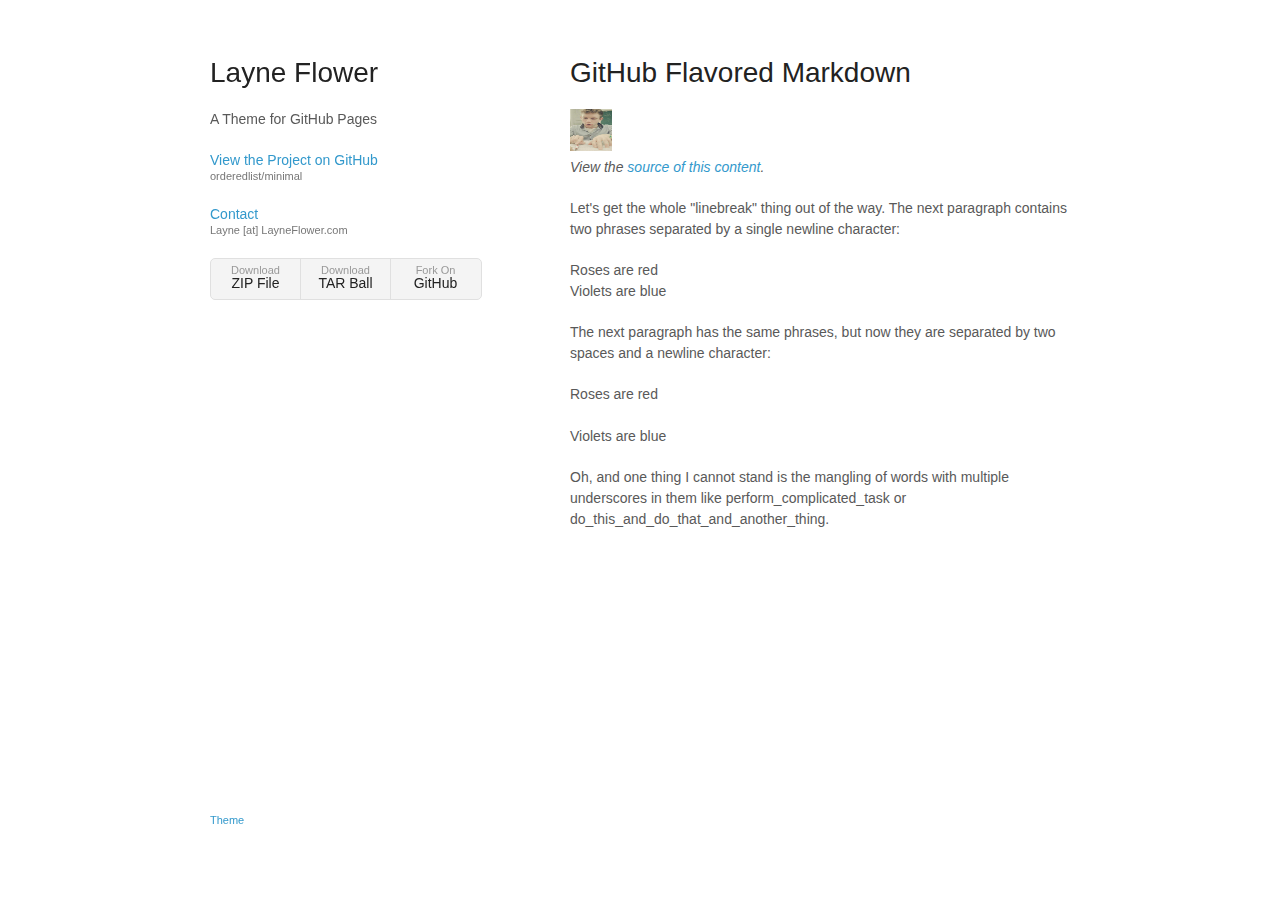
==== Teaching.html @ b363e6a5 "Update Teaching.html" ====
<!doctype html>
<html>
  <head>
    <meta charset="utf-8">
    <meta http-equiv="X-UA-Compatible" content="chrome=1">
    <title>Layne Flower</title>

    <link rel="stylesheet" href="stylesheets/styles.css">
    <link rel="stylesheet" href="stylesheets/pygment_trac.css">
    <meta name="viewport" content="width=device-width">
    <!--[if lt IE 9]>
    <script src="//html5shiv.googlecode.com/svn/trunk/html5.js"></script>
    <![endif]-->
  </head>
  <body>
    <div class="wrapper">
      <header>
        <h1>Layne Flower</h1>
        <p>A Theme for GitHub Pages</p>
        <p class="view"><a href="http://github.com/orderedlist/minimal">View the Project on GitHub <small>orderedlist/minimal</small></a></p>
        <p class="view"><a href="mailto:Layne@LayneFlower.com">Contact <small>Layne [at] LayneFlower.com</small></a></p>
        <ul>
          <li><a href="https://github.com/orderedlist/minimal/zipball/master">Download <strong>ZIP File</strong></a></li>
          <li><a href="https://github.com/orderedlist/minimal/tarball/master">Download <strong>TAR Ball</strong></a></li>
          <li><a href="http://github.com/orderedlist/minimal">Fork On <strong>GitHub</strong></a></li>
        </ul>
      </header>
      <section>
        <h1>GitHub Flavored Markdown</h1>
        <img src="photos/Teaching.jpg" alt="Providing feedback to a student." height="42" width="42">
        <p><em>View the <a href="http://github.github.com/github-flavored-markdown/sample_content.html">source of this content</a>.</em></p>

        <p>Let's get the whole "linebreak" thing out of the way. The next paragraph contains two phrases separated by a single newline character:</p>

        <p>Roses are red<br>
        Violets are blue</p>

        <p>The next paragraph has the same phrases, but now they are separated by two spaces and a newline character:</p>

        <p>Roses are red<br><br>
        Violets are blue</p>

        <p>Oh, and one thing I cannot stand is the mangling of words with multiple underscores in them like perform_complicated_task or do_this_and_do_that_and_another_thing.</p>

      </section>
      <footer>
        <p><small><a href="https://github.com/orderedlist/minimal">Theme</a></small></p>
      </footer>
    </div>
    <script src="javascripts/scale.fix.js"></script>
  </body>
</html>
---- stylesheets/styles.css ----
body {
  background-color: #fff;
  padding:50px;
  font: 14px/1.5 -apple-system, BlinkMacSystemFont, "Segoe UI", Roboto, Oxygen, Ubuntu, Cantarell, "Fira Sans", "Droid Sans", "Helvetica Neue", Arial, sans-serif, "Apple Color Emoji", "Segoe UI Emoji", "Segoe UI Symbol";
  color:#595959;
  font-weight:400;
}

h1, h2, h3, h4, h5, h6 {
  color:#222;
  margin:0 0 20px;
}

p, ul, ol, table, pre, dl {
  margin:0 0 20px;
}

h1, h2, h3 {
  line-height:1.1;
}

h1 {
  font-size:28px;
  font-weight: 500;
}

h2 {
  color:#393939;
  font-weight: 500;
}

h3, h4, h5, h6 {
  color:#494949;
  font-weight: 500;
}

a {
  color:#39c;
  text-decoration:none;
}

a:hover {
  color:#069;
}

a small {
  font-size:11px;
  color:#777;
  margin-top:-0.3em;
  display:block;
}

a:hover small {
  color:#777;
}

.wrapper {
  width:860px;
  margin:0 auto;
}

blockquote {
  border-left:1px solid #e5e5e5;
  margin:0;
  padding:0 0 0 20px;
  font-style:italic;
}

code, pre {
  font-family:Monaco, Bitstream Vera Sans Mono, Lucida Console, Terminal, Consolas, Liberation Mono, DejaVu Sans Mono, Courier New, monospace;
  color:#333;
  font-size:12px;
}

pre {
  padding:8px 15px;
  background: #f8f8f8;
  border-radius:5px;
  border:1px solid #e5e5e5;
  overflow-x: auto;
}

table {
  width:100%;
  border-collapse:collapse;
}

th, td {
  text-align:left;
  padding:5px 10px;
  border-bottom:1px solid #e5e5e5;
}

dt {
  color:#444;
  font-weight:500;
}

th {
  color:#444;
}

img {
  max-width:100%;
}

header {
  width:270px;
  float:left;
  position:fixed;
  -webkit-font-smoothing:subpixel-antialiased;
}

header ul {
  list-style:none;
  height:40px;
  padding:0;
  background: #f4f4f4;
  border-radius:5px;
  border:1px solid #e0e0e0;
  width:270px;
}

header li {
  width:89px;
  float:left;
  border-right:1px solid #e0e0e0;
  height:40px;
}

header li:first-child a {
  border-radius:5px 0 0 5px;
}

header li:last-child a {
  border-radius:0 5px 5px 0;
}

header ul a {
  line-height:1;
  font-size:11px;
  color:#999;
  display:block;
  text-align:center;
  padding-top:6px;
  height:34px;
}

header ul a:hover {
  color:#999;
}

header ul a:active {
  background-color:#f0f0f0;
}

strong {
  color:#222;
  font-weight:500;
}

header ul li + li + li {
  border-right:none;
  width:89px;
}

header ul a strong {
  font-size:14px;
  display:block;
  color:#222;
}

section {
  width:500px;
  float:right;
  padding-bottom:50px;
}

small {
  font-size:11px;
}

hr {
  border:0;
  background:#e5e5e5;
  height:1px;
  margin:0 0 20px;
}

footer {
  width:270px;
  float:left;
  position:fixed;
  bottom:50px;
  -webkit-font-smoothing:subpixel-antialiased;
}

@media print, screen and (max-width: 960px) {

  div.wrapper {
    width:auto;
    margin:0;
  }

  header, section, footer {
    float:none;
    position:static;
    width:auto;
  }

  header {
    padding-right:320px;
  }

  section {
    border:1px solid #e5e5e5;
    border-width:1px 0;
    padding:20px 0;
    margin:0 0 20px;
  }

  header a small {
    display:inline;
  }

  header ul {
    position:absolute;
    right:50px;
    top:52px;
  }
}

@media print, screen and (max-width: 720px) {
  body {
    word-wrap:break-word;
  }

  header {
    padding:0;
  }

  header ul, header p.view {
    position:static;
  }

  pre, code {
    word-wrap:normal;
  }
}

@media print, screen and (max-width: 480px) {
  body {
    padding:15px;
  }

  header ul {
    width:99%;
  }

  header li, header ul li + li + li {
    width:33%;
  }
}

@media print {
  body {
    padding:0.4in;
    font-size:12pt;
    color:#444;
  }
}
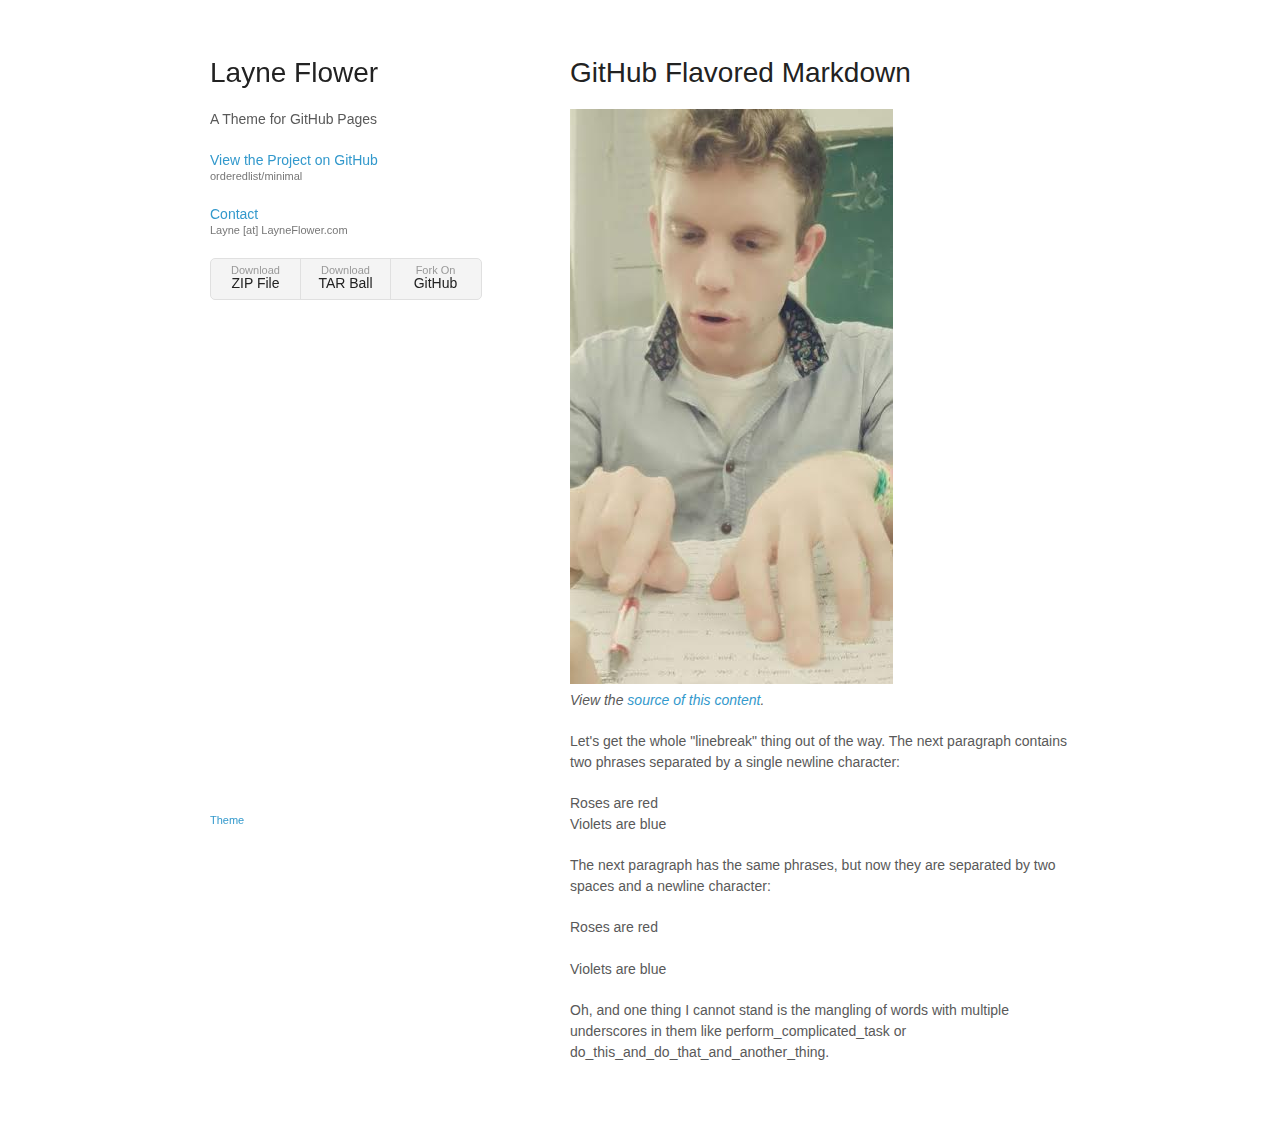
==== commit 409c8106: "Update Teaching.html" ====
--- a/Teaching.html
+++ b/Teaching.html
@@ -27,7 +27,7 @@
       </header>
       <section>
         <h1>GitHub Flavored Markdown</h1>
-        <img src="photos/Teaching.jpg" alt="Providing feedback to a student." height="42" width="42">
+        <img class="resize" src="photos/Teaching.jpg"  alt="Providing feedback to a student.">
         <p><em>View the <a href="http://github.github.com/github-flavored-markdown/sample_content.html">source of this content</a>.</em></p>
 
         <p>Let's get the whole "linebreak" thing out of the way. The next paragraph contains two phrases separated by a single newline character:</p>
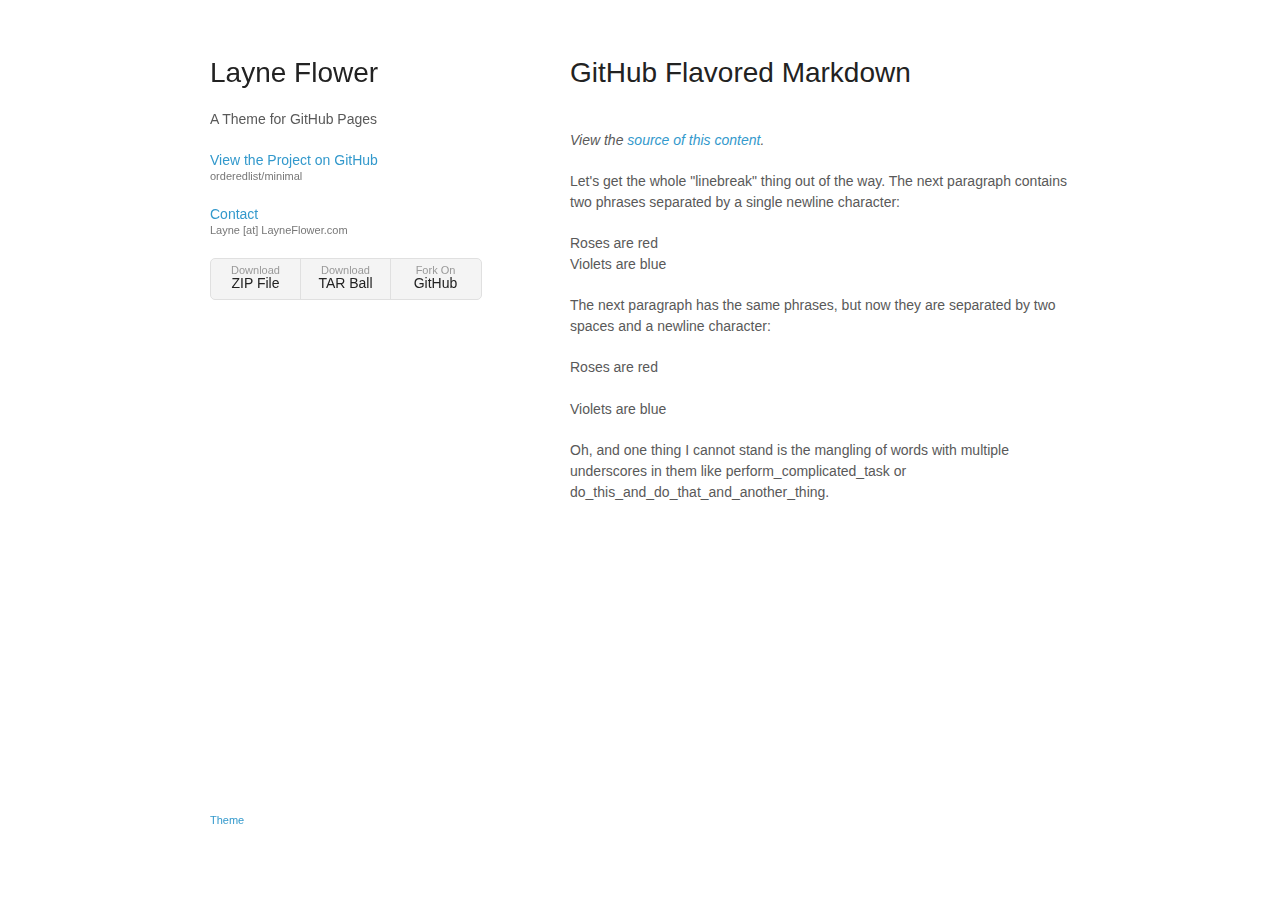
==== commit 6d6557fb: "Update Teaching.html" ====
--- a/Teaching.html
+++ b/Teaching.html
@@ -27,7 +27,7 @@
       </header>
       <section>
         <h1>GitHub Flavored Markdown</h1>
-        <img class="resize" src="photos/Teaching.jpg"  alt="Providing feedback to a student.">
+        <img class="bkgrnd">
         <p><em>View the <a href="http://github.github.com/github-flavored-markdown/sample_content.html">source of this content</a>.</em></p>
 
         <p>Let's get the whole "linebreak" thing out of the way. The next paragraph contains two phrases separated by a single newline character:</p>
--- a/stylesheets/styles.css
+++ b/stylesheets/styles.css
@@ -4,6 +4,10 @@
   font: 14px/1.5 -apple-system, BlinkMacSystemFont, "Segoe UI", Roboto, Oxygen, Ubuntu, Cantarell, "Fira Sans", "Droid Sans", "Helvetica Neue", Arial, sans-serif, "Apple Color Emoji", "Segoe UI Emoji", "Segoe UI Symbol";
   color:#595959;
   font-weight:400;
+}
+
+img.bkgrnd {
+    background-image: "photos/Teaching.jpg";
 }
 
 h1, h2, h3, h4, h5, h6 {
@@ -166,8 +170,8 @@
 
 header ul a strong {
   font-size:14px;
+  color:#222;
   display:block;
-  color:#222;
 }
 
 section {
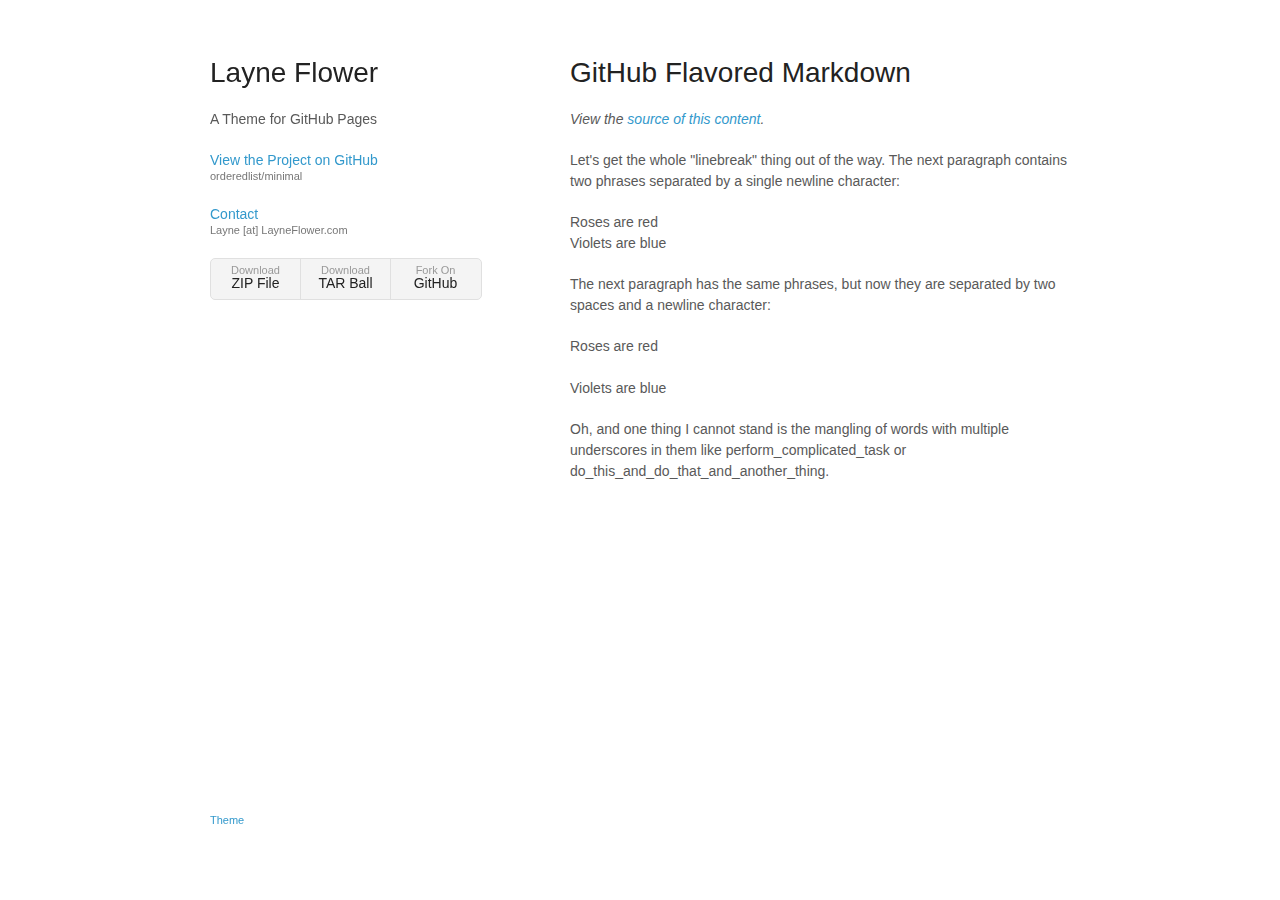
==== commit 6ce77744: "Update Teaching.html" ====
--- a/Teaching.html
+++ b/Teaching.html
@@ -27,7 +27,6 @@
       </header>
       <section>
         <h1>GitHub Flavored Markdown</h1>
-        <img class="bkgrnd">
         <p><em>View the <a href="http://github.github.com/github-flavored-markdown/sample_content.html">source of this content</a>.</em></p>
 
         <p>Let's get the whole "linebreak" thing out of the way. The next paragraph contains two phrases separated by a single newline character:</p>
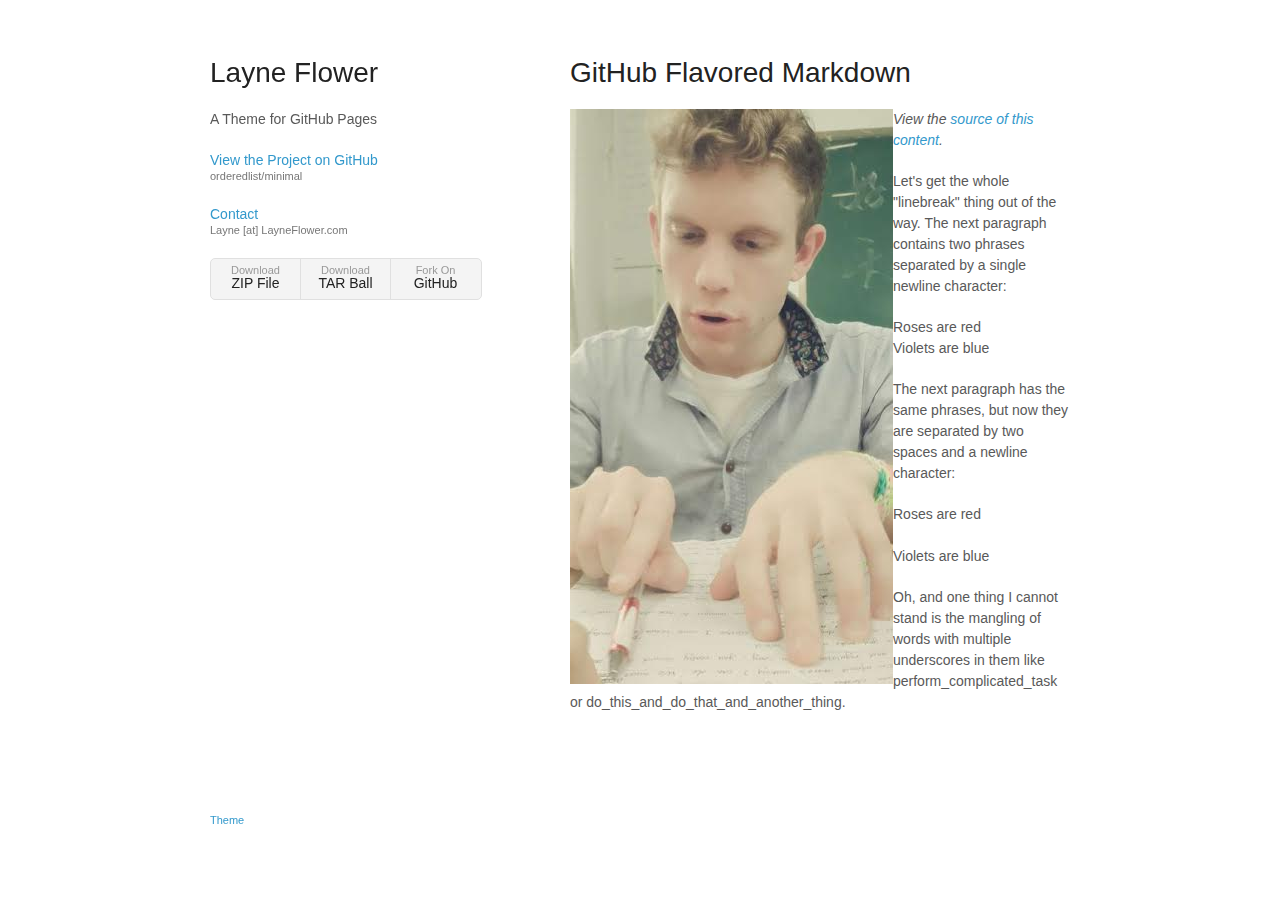
==== commit 626bd2f7: "Update Teaching.html" ====
--- a/Teaching.html
+++ b/Teaching.html
@@ -27,6 +27,7 @@
       </header>
       <section>
         <h1>GitHub Flavored Markdown</h1>
+        <img id="percentage" src="photos/Teaching.jpg" align="left">
         <p><em>View the <a href="http://github.github.com/github-flavored-markdown/sample_content.html">source of this content</a>.</em></p>
 
         <p>Let's get the whole "linebreak" thing out of the way. The next paragraph contains two phrases separated by a single newline character:</p>
--- a/stylesheets/styles.css
+++ b/stylesheets/styles.css
@@ -4,10 +4,6 @@
   font: 14px/1.5 -apple-system, BlinkMacSystemFont, "Segoe UI", Roboto, Oxygen, Ubuntu, Cantarell, "Fira Sans", "Droid Sans", "Helvetica Neue", Arial, sans-serif, "Apple Color Emoji", "Segoe UI Emoji", "Segoe UI Symbol";
   color:#595959;
   font-weight:400;
-}
-
-img.bkgrnd {
-    background-image: "photos/Teaching.jpg";
 }
 
 h1, h2, h3, h4, h5, h6 {
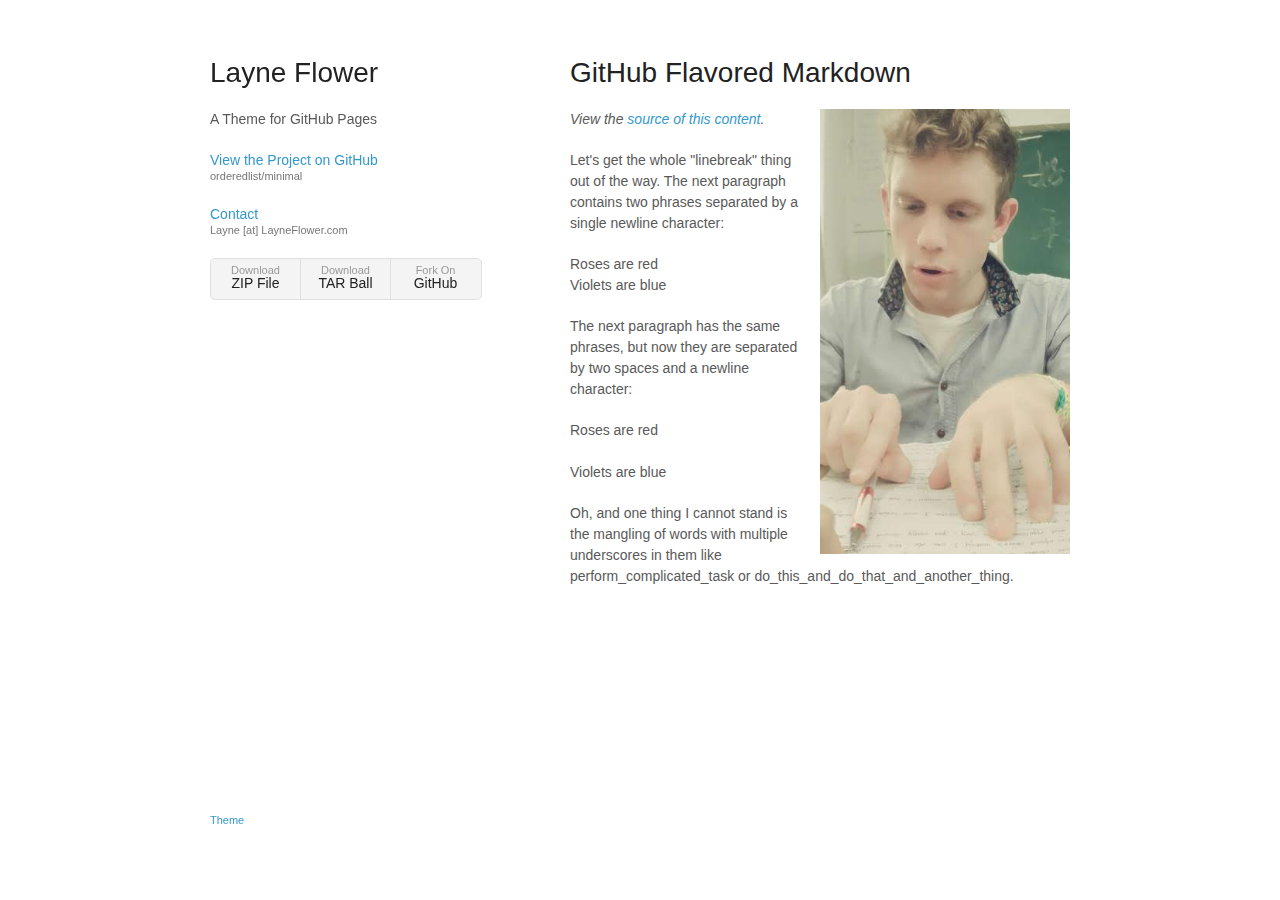
==== commit c74ceb88: "Update Teaching.html" ====
--- a/Teaching.html
+++ b/Teaching.html
@@ -27,7 +27,7 @@
       </header>
       <section>
         <h1>GitHub Flavored Markdown</h1>
-        <img id="percentage" src="photos/Teaching.jpg" align="left">
+        <img class="resize" src="photos/Teaching.jpg" style="PADDING-LEFT: 20px" align="right">
         <p><em>View the <a href="http://github.github.com/github-flavored-markdown/sample_content.html">source of this content</a>.</em></p>
 
         <p>Let's get the whole "linebreak" thing out of the way. The next paragraph contains two phrases separated by a single newline character:</p>
--- a/stylesheets/styles.css
+++ b/stylesheets/styles.css
@@ -4,6 +4,11 @@
   font: 14px/1.5 -apple-system, BlinkMacSystemFont, "Segoe UI", Roboto, Oxygen, Ubuntu, Cantarell, "Fira Sans", "Droid Sans", "Helvetica Neue", Arial, sans-serif, "Apple Color Emoji", "Segoe UI Emoji", "Segoe UI Symbol";
   color:#595959;
   font-weight:400;
+}
+
+img.resize{
+  height:50%;
+  width:50%;
 }
 
 h1, h2, h3, h4, h5, h6 {
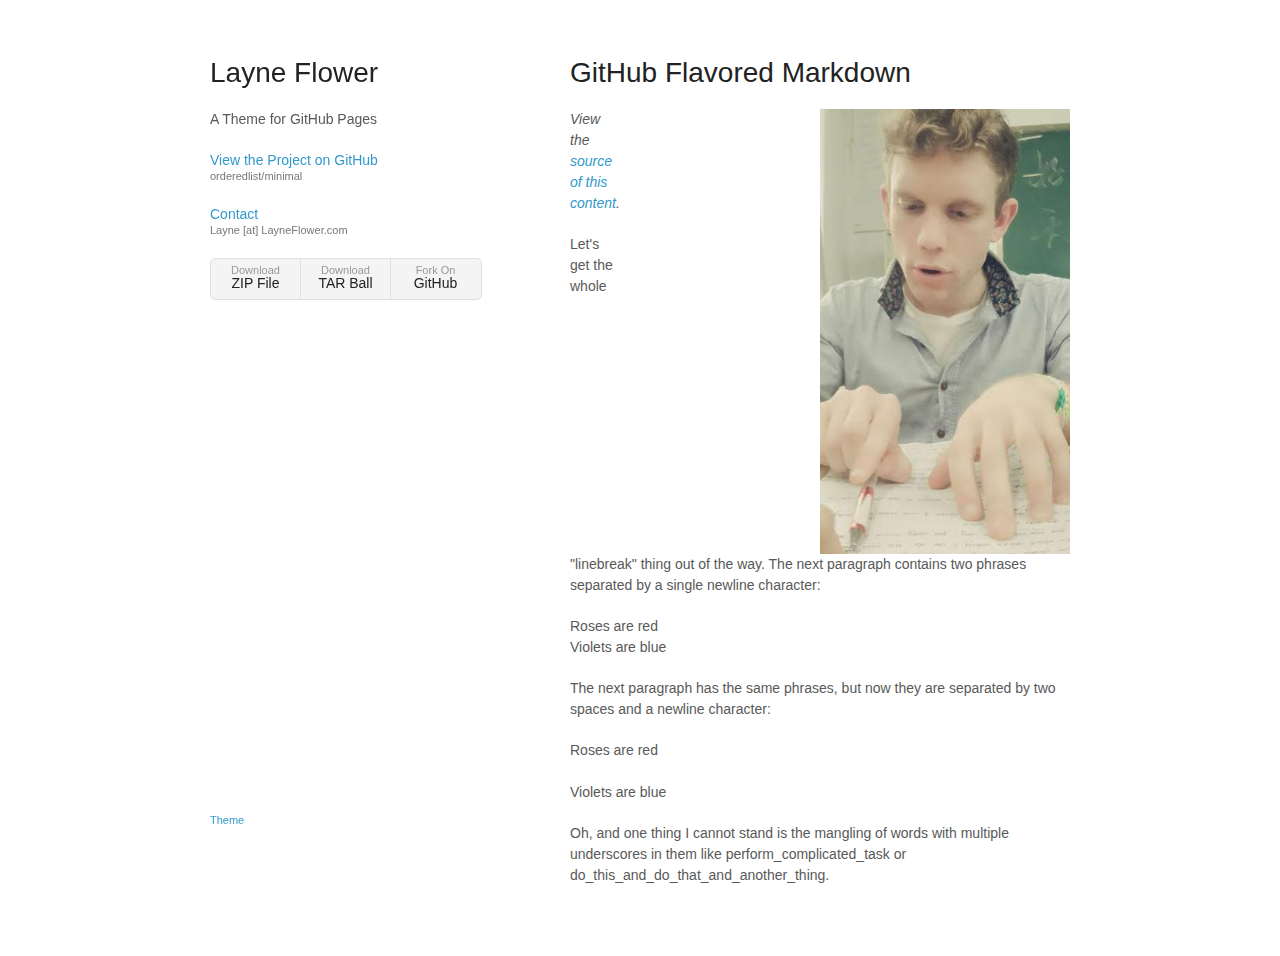
==== commit 5875bf45: "Update Teaching.html" ====
--- a/Teaching.html
+++ b/Teaching.html
@@ -27,7 +27,7 @@
       </header>
       <section>
         <h1>GitHub Flavored Markdown</h1>
-        <img class="resize" src="photos/Teaching.jpg" style="PADDING-LEFT: 20px" align="right">
+        <img class="resize" src="photos/Teaching.jpg" style="PADDING-LEFT: 200px" align="right">
         <p><em>View the <a href="http://github.github.com/github-flavored-markdown/sample_content.html">source of this content</a>.</em></p>
 
         <p>Let's get the whole "linebreak" thing out of the way. The next paragraph contains two phrases separated by a single newline character:</p>
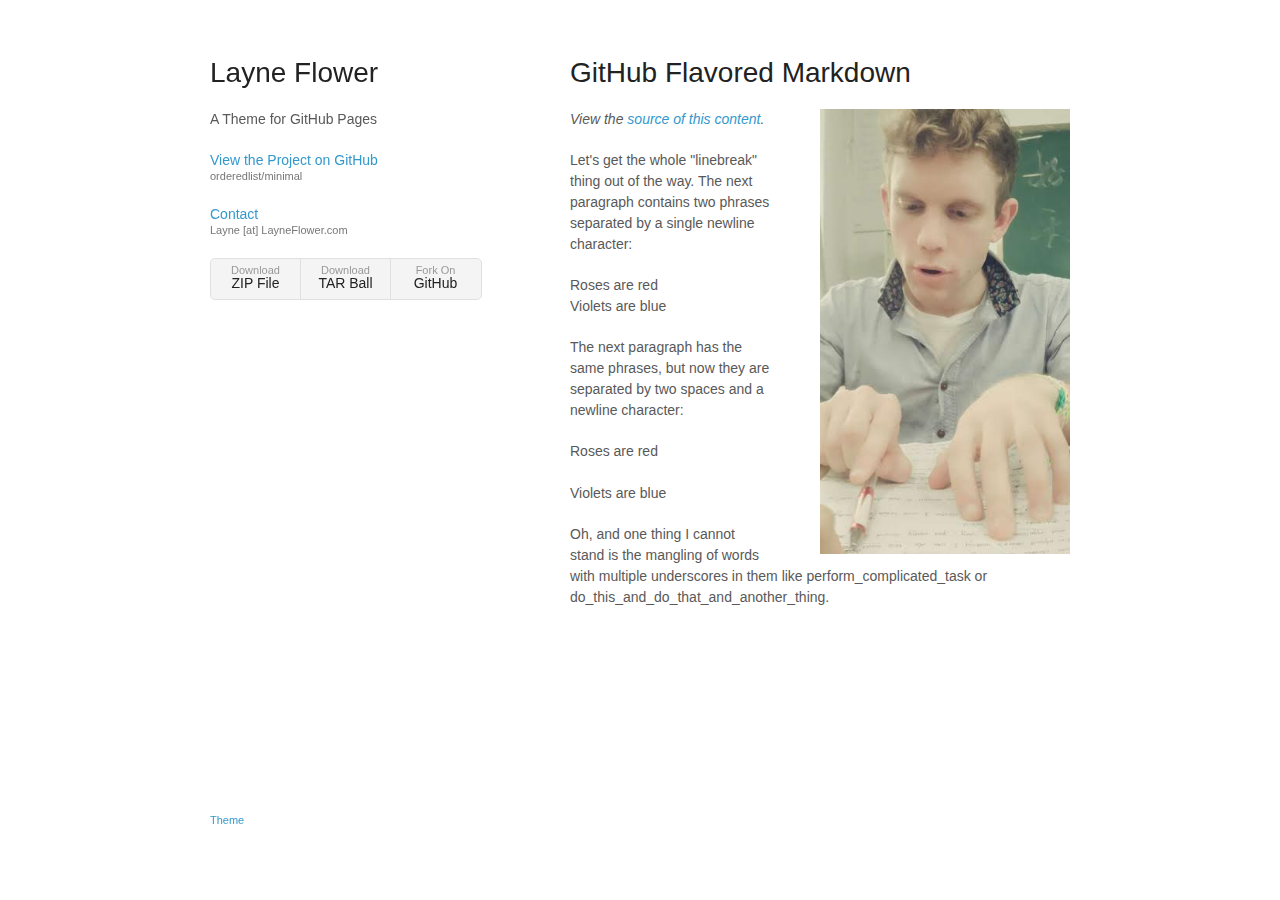
==== commit 4ffce1c2: "Update Teaching.html" ====
--- a/Teaching.html
+++ b/Teaching.html
@@ -27,7 +27,7 @@
       </header>
       <section>
         <h1>GitHub Flavored Markdown</h1>
-        <img class="resize" src="photos/Teaching.jpg" style="PADDING-LEFT: 200px" align="right">
+        <img class="resize" src="photos/Teaching.jpg" style="PADDING-LEFT: 50px" align="right">
         <p><em>View the <a href="http://github.github.com/github-flavored-markdown/sample_content.html">source of this content</a>.</em></p>
 
         <p>Let's get the whole "linebreak" thing out of the way. The next paragraph contains two phrases separated by a single newline character:</p>
